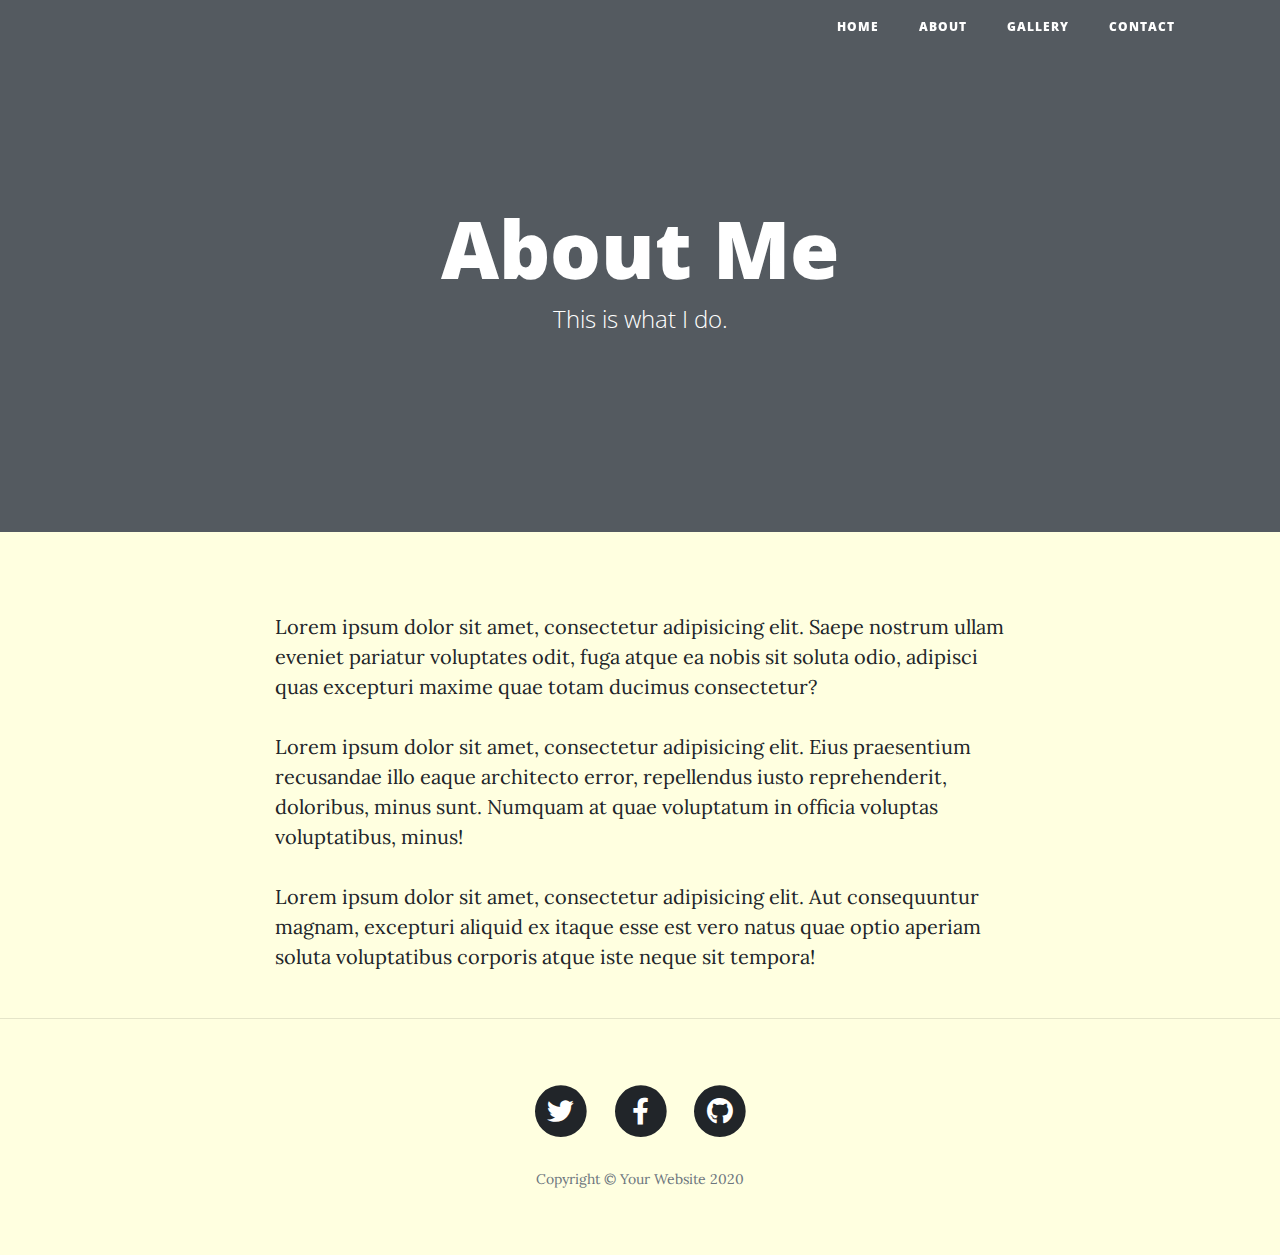
==== about.html @ 745a5aaf "Add files via upload" ====
<!DOCTYPE html>
<html lang="en">

<head>

  <meta charset="utf-8">
  <meta name="viewport" content="width=device-width, initial-scale=1, shrink-to-fit=no">
  <meta name="description" content="">
  <meta name="author" content="">

  <title>Hadas Sagi's Blog</title>

  <!-- Bootstrap core CSS -->
  <link href="vendor/bootstrap/css/bootstrap.min.css" rel="stylesheet">

  <!-- Custom fonts for this template -->
  <link href="vendor/fontawesome-free/css/all.min.css" rel="stylesheet" type="text/css">
  <link href='https://fonts.googleapis.com/css?family=Lora:400,700,400italic,700italic' rel='stylesheet' type='text/css'>
  <link href='https://fonts.googleapis.com/css?family=Open+Sans:300italic,400italic,600italic,700italic,800italic,400,300,600,700,800' rel='stylesheet' type='text/css'>

  <!-- Custom styles for this template -->
  <link href="css/clean-blog.min.css" rel="stylesheet">

</head>

<body style= "background-color:lightyellow">

  <!-- Navigation -->
  <nav class="navbar navbar-expand-lg navbar-light fixed-top" id="mainNav">
    <div class="container">
      <a class="navbar-brand" href="index.html"></a>
      <button class="navbar-toggler navbar-toggler-right" type="button" data-toggle="collapse" data-target="#navbarResponsive" aria-controls="navbarResponsive" aria-expanded="false" aria-label="Toggle navigation">
        Menu
        <i class="fas fa-bars"></i>
      </button>
      <div class="collapse navbar-collapse" id="navbarResponsive">
        <ul class="navbar-nav ml-auto">
          <li class="nav-item">
            <a class="nav-link" href="index.html">Home</a>
          </li>
          <li class="nav-item">
            <a class="nav-link" href="about.html">About</a>
          </li>
          <li class="nav-item">
            <a class="nav-link" href="post.html">Gallery</a> 
          </li>
          <li class="nav-item">
            <a class="nav-link" href="contact.html">Contact</a>
          </li>
        </ul>
      </div>
    </div>
  </nav>

  <!-- Page Header -->
  <header class="masthead" style="background-image: url('img/about-bg.jpg')">
    <div class="overlay"></div>
    <div class="container">
      <div class="row">
        <div class="col-lg-8 col-md-10 mx-auto">
          <div class="page-heading">
            <h1>About Me</h1>
            <span class="subheading">This is what I do.</span>
          </div>
        </div>
      </div>
    </div>
  </header>

  <!-- Main Content -->
  <div class="container">
    <div class="row">
      <div class="col-lg-8 col-md-10 mx-auto">
        <p>Lorem ipsum dolor sit amet, consectetur adipisicing elit. Saepe nostrum ullam eveniet pariatur voluptates odit, fuga atque ea nobis sit soluta odio, adipisci quas excepturi maxime quae totam ducimus consectetur?</p>
        <p>Lorem ipsum dolor sit amet, consectetur adipisicing elit. Eius praesentium recusandae illo eaque architecto error, repellendus iusto reprehenderit, doloribus, minus sunt. Numquam at quae voluptatum in officia voluptas voluptatibus, minus!</p>
        <p>Lorem ipsum dolor sit amet, consectetur adipisicing elit. Aut consequuntur magnam, excepturi aliquid ex itaque esse est vero natus quae optio aperiam soluta voluptatibus corporis atque iste neque sit tempora!</p>
      </div>
    </div>
  </div>

  <hr>

  <!-- Footer -->
  <footer>
    <div class="container">
      <div class="row">
        <div class="col-lg-8 col-md-10 mx-auto">
          <ul class="list-inline text-center">
            <li class="list-inline-item">
              <a href="#">
                <span class="fa-stack fa-lg">
                  <i class="fas fa-circle fa-stack-2x"></i>
                  <i class="fab fa-twitter fa-stack-1x fa-inverse"></i>
                </span>
              </a>
            </li>
            <li class="list-inline-item">
              <a href="#">
                <span class="fa-stack fa-lg">
                  <i class="fas fa-circle fa-stack-2x"></i>
                  <i class="fab fa-facebook-f fa-stack-1x fa-inverse"></i>
                </span>
              </a>
            </li>
            <li class="list-inline-item">
              <a href="#">
                <span class="fa-stack fa-lg">
                  <i class="fas fa-circle fa-stack-2x"></i>
                  <i class="fab fa-github fa-stack-1x fa-inverse"></i>
                </span>
              </a>
            </li>
          </ul>
          <p class="copyright text-muted">Copyright &copy; Your Website 2020</p>
        </div>
      </div>
    </div>
  </footer>

  <!-- Bootstrap core JavaScript -->
  <script src="vendor/jquery/jquery.min.js"></script>
  <script src="vendor/bootstrap/js/bootstrap.bundle.min.js"></script>

  <!-- Custom scripts for this template -->
  <script src="js/clean-blog.min.js"></script>

</body>

</html>
---- css/clean-blog.min.css ----
/*!
 * Start Bootstrap - Clean Blog v5.0.10 (https://startbootstrap.com/theme/clean-blog)
 * Copyright 2013-2020 Start Bootstrap
 * Licensed under MIT (https://github.com/StartBootstrap/startbootstrap-clean-blog/blob/master/LICENSE)
 */body{font-size:20px;color:#212529;font-family:Lora,'Times New Roman',serif}p{line-height:1.5;margin:30px 0}p a{text-decoration:underline}h1,h2,h3,h4,h5,h6{font-weight:800;font-family:'Open Sans','Helvetica Neue',Helvetica,Arial,sans-serif}a{color:#212529;transition:all .2s}a:focus,a:hover{color:#0085a1}blockquote{font-style:italic;color:#868e96}.section-heading{font-size:36px;font-weight:700;margin-top:60px}.caption{font-size:14px;font-style:italic;display:block;margin:0;padding:10px;text-align:center;border-bottom-right-radius:5px;border-bottom-left-radius:5px}::-moz-selection{color:#fff;background:#0085a1;text-shadow:none}::selection{color:#fff;background:#0085a1;text-shadow:none}img::-moz-selection{color:#fff;background:0 0}img::selection{color:#fff;background:0 0}img::-moz-selection{color:#fff;background:0 0}#mainNav{position:absolute;border-bottom:1px solid #e9ecef;background-color:#fff;font-family:'Open Sans','Helvetica Neue',Helvetica,Arial,sans-serif}#mainNav .navbar-brand{font-weight:800;color:#343a40}#mainNav .navbar-toggler{font-size:12px;font-weight:800;padding:13px;text-transform:uppercase;color:#343a40}#mainNav .navbar-nav>li.nav-item>a{font-size:12px;font-weight:800;letter-spacing:1px;text-transform:uppercase}@media only screen and (min-width:992px){#mainNav{border-bottom:1px solid transparent;background:0 0}#mainNav .navbar-brand{padding:10px 20px;color:#fff}#mainNav .navbar-brand:focus,#mainNav .navbar-brand:hover{color:rgba(255,255,255,.8)}#mainNav .navbar-nav>li.nav-item>a{padding:10px 20px;color:#fff}#mainNav .navbar-nav>li.nav-item>a:focus,#mainNav .navbar-nav>li.nav-item>a:hover{color:rgba(255,255,255,.8)}}@media only screen and (min-width:992px){#mainNav{transition:background-color .2s;transform:translate3d(0,0,0);-webkit-backface-visibility:hidden;backface-visibility:hidden}#mainNav.is-fixed{position:fixed;top:-67px;transition:transform .2s;border-bottom:1px solid #fff;background-color:rgba(255,255,255,.9)}#mainNav.is-fixed .navbar-brand{color:#212529}#mainNav.is-fixed .navbar-brand:focus,#mainNav.is-fixed .navbar-brand:hover{color:#0085a1}#mainNav.is-fixed .navbar-nav>li.nav-item>a{color:#212529}#mainNav.is-fixed .navbar-nav>li.nav-item>a:focus,#mainNav.is-fixed .navbar-nav>li.nav-item>a:hover{color:#0085a1}#mainNav.is-visible{transform:translate3d(0,100%,0)}}header.masthead{margin-bottom:50px;background:no-repeat center center;background-color:#868e96;background-attachment:scroll;position:relative;background-size:cover}header.masthead .overlay{position:absolute;top:0;left:0;height:100%;width:100%;background-color:#212529;opacity:.5}header.masthead .page-heading,header.masthead .post-heading,header.masthead .site-heading{padding:200px 0 150px;color:#fff}@media only screen and (min-width:768px){header.masthead .page-heading,header.masthead .post-heading,header.masthead .site-heading{padding:200px 0}}header.masthead .page-heading,header.masthead .site-heading{text-align:center}header.masthead .page-heading h1,header.masthead .site-heading h1{font-size:50px;margin-top:0}header.masthead .page-heading .subheading,header.masthead .site-heading .subheading{font-size:24px;font-weight:300;line-height:1.1;display:block;margin:10px 0 0;font-family:'Open Sans','Helvetica Neue',Helvetica,Arial,sans-serif}@media only screen and (min-width:768px){header.masthead .page-heading h1,header.masthead .site-heading h1{font-size:80px}}header.masthead .post-heading h1{font-size:35px}header.masthead .post-heading .meta,header.masthead .post-heading .subheading{line-height:1.1;display:block}header.masthead .post-heading .subheading{font-size:24px;font-weight:600;margin:10px 0 30px;font-family:'Open Sans','Helvetica Neue',Helvetica,Arial,sans-serif}header.masthead .post-heading .meta{font-size:20px;font-weight:300;font-style:italic;font-family:Lora,'Times New Roman',serif}header.masthead .post-heading .meta a{color:#fff}@media only screen and (min-width:768px){header.masthead .post-heading h1{font-size:55px}header.masthead .post-heading .subheading{font-size:30px}}.post-preview>a{color:#212529}.post-preview>a:focus,.post-preview>a:hover{text-decoration:none;color:#0085a1}.post-preview>a>.post-title{font-size:30px;margin-top:30px;margin-bottom:10px}.post-preview>a>.post-subtitle{font-weight:300;margin:0 0 10px}.post-preview>.post-meta{font-size:18px;font-style:italic;margin-top:0;color:#868e96}.post-preview>.post-meta>a{text-decoration:none;color:#212529}.post-preview>.post-meta>a:focus,.post-preview>.post-meta>a:hover{text-decoration:underline;color:#0085a1}@media only screen and (min-width:768px){.post-preview>a>.post-title{font-size:36px}}.floating-label-form-group{font-size:14px;position:relative;margin-bottom:0;padding-bottom:.5em;border-bottom:1px solid #dee2e6}.floating-label-form-group input,.floating-label-form-group textarea{font-size:1.5em;position:relative;z-index:1;padding:0;resize:none;border:none;border-radius:0;background:0 0;box-shadow:none!important;font-family:Lora,'Times New Roman',serif}.floating-label-form-group input::-webkit-input-placeholder,.floating-label-form-group textarea::-webkit-input-placeholder{color:#868e96;font-family:Lora,'Times New Roman',serif}.floating-label-form-group label{font-size:.85em;line-height:1.764705882em;position:relative;z-index:0;top:2em;display:block;margin:0;transition:top .3s ease,opacity .3s ease;opacity:0}.floating-label-form-group .help-block{margin:15px 0}.floating-label-form-group-with-value label{top:0;opacity:1}.floating-label-form-group-with-focus label{color:#0085a1}form .form-group:first-child .floating-label-form-group{border-top:1px solid #dee2e6}footer{padding:50px 0 65px}footer .list-inline{margin:0;padding:0}footer .copyright{font-size:14px;margin-bottom:0;text-align:center}.btn{font-size:14px;font-weight:800;padding:15px 25px;letter-spacing:1px;text-transform:uppercase;border-radius:0;font-family:'Open Sans','Helvetica Neue',Helvetica,Arial,sans-serif}.btn-primary{background-color:#0085a1;border-color:#0085a1}.btn-primary:active,.btn-primary:focus,.btn-primary:hover{color:#fff;background-color:#00657b!important;border-color:#00657b!important}.btn-lg{font-size:16px;padding:25px 35px}
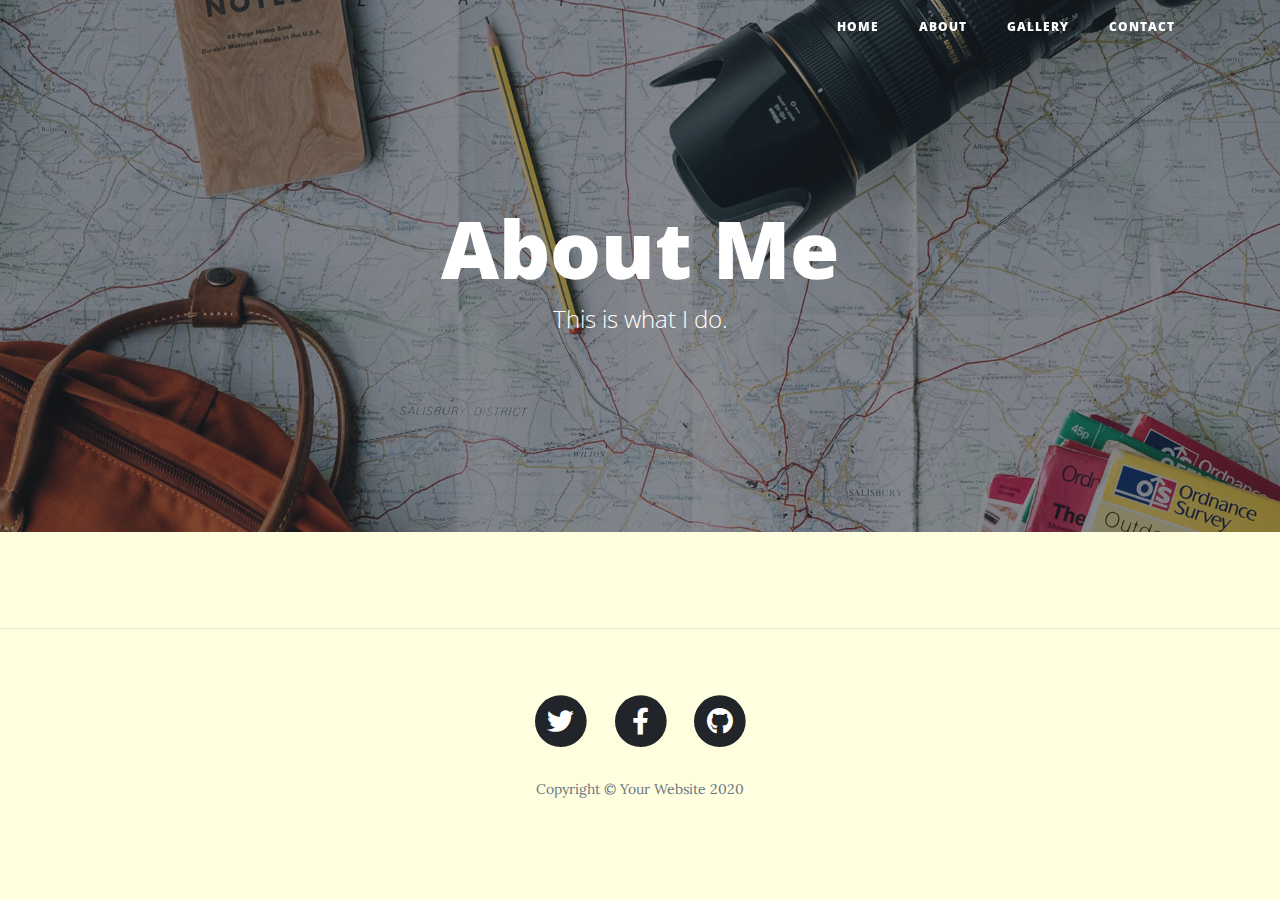
==== commit 85f8fb18: "Update about.html" ====
--- a/about.html
+++ b/about.html
@@ -71,9 +71,9 @@
   <div class="container">
     <div class="row">
       <div class="col-lg-8 col-md-10 mx-auto">
-        <p>Lorem ipsum dolor sit amet, consectetur adipisicing elit. Saepe nostrum ullam eveniet pariatur voluptates odit, fuga atque ea nobis sit soluta odio, adipisci quas excepturi maxime quae totam ducimus consectetur?</p>
-        <p>Lorem ipsum dolor sit amet, consectetur adipisicing elit. Eius praesentium recusandae illo eaque architecto error, repellendus iusto reprehenderit, doloribus, minus sunt. Numquam at quae voluptatum in officia voluptas voluptatibus, minus!</p>
-        <p>Lorem ipsum dolor sit amet, consectetur adipisicing elit. Aut consequuntur magnam, excepturi aliquid ex itaque esse est vero natus quae optio aperiam soluta voluptatibus corporis atque iste neque sit tempora!</p>
+        <p></p>
+        <p></p>
+        <p></p>
       </div>
     </div>
   </div>
